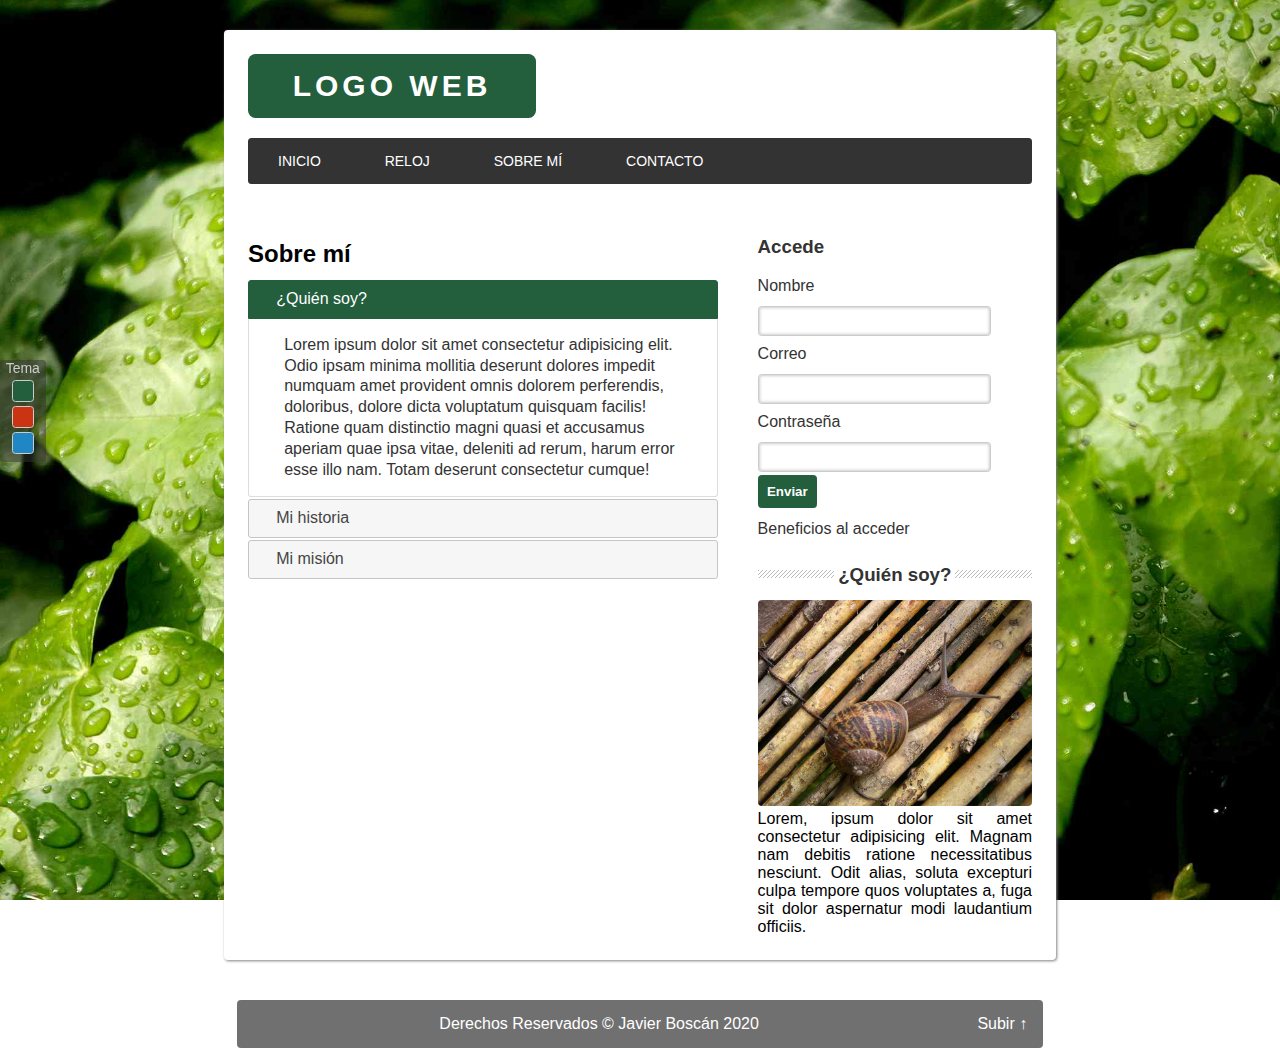
==== about.html @ 223efd1e "creacion de las paginas contact.html, about.html y reloj.html. Funcionalidades para cada una de ella" ====
<!DOCTYPE html>
<html lang="es">
<head>
    <meta charset="UTF-8">
    <meta name="viewport" content="width=device-width, initial-scale=1.0">
    <title>Sobre mí</title>
    <link rel="shortcut icon" href="img/favicon.png" type="image/x-icon">
    <link rel="stylesheet" href="js/jquery-ui/jquery-ui.min.css">
    <link rel="stylesheet" href="js/jquery-ui/jquery-ui.structure.min.css">
    <link rel="stylesheet" href="js/jquery-ui/jquery-ui.theme.min.css">
    <link rel="stylesheet" href="css/styles.css">
    <link rel="stylesheet" href="css/themes/theme-green.css" id="theme">
    <!-- JQuery -->
    <script type="text/javascript" src="js/jquery-3.5.1.min.js"></script>
    <script type="text/javascript" src="js/jquery-ui/jquery-ui.min.js"></script>
    <script type="text/javascript" src="js/login.js"></script>
    <script type="text/javascript" src="js/accordion.js"></script>
    <script type="text/javascript" src="js/main.js"></script>    
</head>
<body>
    <div id="select-theme">Tema
        <div id="theme-green"></div>
        <div id="theme-red"></div>
        <div id="theme-blue"></div>
    </div>
    <div id="container">
        <header id="header">
            <h1 class="logo">Logo Web</h1>
            <div class="clearfix"></div>
            <nav id="menu">
                <ul>
                    <li><a href="index.html">Inicio</a></li>
                    <li><a href="reloj.html">Reloj</a></li>
                    <li><a href="about.html">Sobre mí</a></li>
                    <li><a href="contact.html">Contacto</a></li>
                </ul>
            </nav>
        </header>

        <section id="content">
            <div id="container-accord">
                <h2>Sobre mí</h2>
                <div id="accordion">
                    <h3>¿Quién soy?</h3>
                    <div>
                        <p>
                            Lorem ipsum dolor sit amet consectetur adipisicing elit. Odio ipsam minima mollitia deserunt dolores impedit numquam amet provident omnis dolorem perferendis, doloribus, dolore dicta voluptatum quisquam facilis! Ratione quam distinctio magni quasi et accusamus aperiam quae ipsa vitae, deleniti ad rerum, harum error esse illo nam. Totam deserunt consectetur cumque!
                        </p>
                    </div>
                    <h3>Mi historia</h3>
                    <div>
                        <p>
                            Lorem ipsum dolor sit amet consectetur adipisicing elit. Odio ipsam minima mollitia deserunt dolores impedit numquam amet provident omnis dolorem perferendis, doloribus, dolore dicta voluptatum quisquam facilis! Ratione quam distinctio magni quasi et accusamus aperiam quae ipsa vitae, deleniti ad rerum, harum error esse illo nam. Totam deserunt consectetur cumque!
                        </p>
                    </div>
                    <h3>Mi misión</h3>
                    <div>
                        <p>
                            Lorem ipsum dolor sit amet consectetur adipisicing elit. Odio ipsam minima mollitia deserunt dolores impedit numquam amet provident omnis dolorem perferendis, doloribus, dolore dicta voluptatum quisquam facilis! Ratione quam distinctio magni quasi et accusamus aperiam quae ipsa vitae, deleniti ad rerum, harum error esse illo nam. Totam deserunt consectetur cumque!
                        </p>
                    </div>
                </div> 
            </div>            
                
            <aside class="sidebar">
                <div id="login">
                    <h3><span>Accede</span></h3>
                    <form action="">
                        <label for="name">Nombre</label>
                        <input type="text" name="name" id="name" required>
                        <label for="email">Correo</label>
                        <input type="email" name="email" required>
                        <label for="password">Contraseña</label>
                        <input type="password" name="password" required>
                        <input type="submit" value="Enviar">
                    </form>
                    <div id="modal">
                        <ul>
                            <li>Recibirás una notificación en tu correo cada vez que se publique un nuevo post</li>
                            <li>Podrás comentar y ofrecer tu opinión en cada post</li>
                            <li>Colocarle un voto positivo o negativo a los comentarios</li>
                        </ul>
                        <p>¿Qué esperas? ¡Únete al blog!</p>
                    </div>
                    <a href="#modal">Beneficios al acceder</a> <!-- CREA UN MODAL AL PULSAR CON LOS BENEFICIOS DE ACCEDER -->
                </div>

                <div class="about">
                    <h4 class="user-name"></h4>
                    <h3><span>¿Quién soy?</span></h3>
                    <img src="img/snail.jpg" alt="caracol">
                    <p>Lorem, ipsum dolor sit amet consectetur adipisicing elit. Magnam nam debitis ratione necessitatibus nesciunt. Odit alias, soluta excepturi culpa tempore quos voluptates a, fuga sit dolor aspernatur modi laudantium officiis.</p>
                </div>
            </aside>
            <div class="clearfix"></div>
        </section>
    </div>
    <footer class="footer">
        Derechos Reservados &copy; Javier Boscán 2020
        <a href="#" class="go-up">Subir ↑</a>
    </footer>    
</body>
</html>
---- css/styles.css ----
:root {
  --white: #fff;
  --light: #ccc;
  --primaryColor: #235e3d;
  --secondaryColor: #ca3413;
  --tertiaryColor: #1f87c4;
  --primaryText: #333;
  --secondaryText: gray;
  --themes: rgba(51, 51, 51, .5);
  --footer: rgba(51, 51, 51, .7);
  --error: #b30404a9;
  --z-back: -10;
  --z-normal: 1;
  --z-tooltip: 10;
  --z-fixed: 100;
  --z-modal: 1000;
  --screenSmall: 320px;
  --screenMedium: 768px;
  --screenLarge: 992px;
  --screenExtralarge: 1200px;
}

* {
  margin: 0;
  padding: 0;
  box-sizing: border-box;
}

*:focus {
  outline: none;
}

a {
  text-decoration: none;
}

li {
  list-style: none;
}

#select-theme {
  width: 3.25em;
  height: 7.25em;
  top: 40%;
  position: fixed;
  background: var(--themes);
  color: var(--light);
  text-align: center;
  font-size: 0.875rem;
  border-radius: 0.25em;
}
#select-theme #theme-green, #select-theme #theme-red, #select-theme #theme-blue {
  width: 1.5625em;
  height: 1.5625em;
  margin: 0.3em auto;
  cursor: pointer;
  border-radius: 0.25em;
  border: 1px solid var(--light);
}
#select-theme #theme-green {
  background: var(--primaryColor);
}
#select-theme #theme-red {
  background: var(--secondaryColor);
}
#select-theme #theme-blue {
  background: var(--tertiaryColor);
}

body {
  font-family: "Helvetica", "Arial", sans-serif;
  font-size: 16px;
}

#container {
  width: 65vw;
  padding: 1.5rem;
  background: var(--white);
  margin: 1.875rem auto 0;
  border-radius: 0.25em;
  box-shadow: 1px 1px 3px var(--secondaryText);
}

.clearfix {
  float: none;
  clear: both;
}

#header .logo {
  width: 18rem;
  height: 4rem;
  float: left;
  line-height: 4rem;
  margin-bottom: 1.25rem;
  color: var(--white);
  font-family: "Verdana", "Arial", sans-serif;
  font-size: 1.875rem;
  letter-spacing: 0.25rem;
  border-radius: 0.25em;
  text-align: center;
  text-transform: uppercase;
}
#header #menu {
  width: 100%;
  margin-bottom: 1.25rem;
  background: var(--primaryText);
  border-radius: 0.25em;
  text-transform: uppercase;
  font-size: 0.875rem;
}
#header #menu ul {
  line-height: 2.875rem;
}
#header #menu ul li {
  display: inline-block;
  transition: all 0.3s;
}
#header #menu ul li a {
  display: block;
  color: var(--white);
  padding: 0 1.875rem;
}

#container .bx-wrapper,
#container .bx-viewport {
  box-sizing: content-box;
}

#content #container-accord {
  width: 60%;
  float: left;
  margin: 2.25rem 0;
}
#content #container-accord #accordion {
  margin: 0.75em 0 0;
}

#content #posts {
  width: 60%;
  float: left;
}
#content #posts .post {
  padding: 0.4rem;
}
#content #posts .post h2 {
  font-size: 1.875rem;
  color: var(--primaryText);
}
#content #posts .post .date {
  display: block;
  color: var(--secondaryText);
}
#content #posts .post p {
  margin: 1rem 0 0;
  line-height: 1.35em;
  text-align: justify;
  color: var(--primaryText);
}
#content #posts .post .read-more {
  display: inline-block;
  padding: 0.75rem;
  font-size: 0.9rem;
  color: var(--white);
  margin: 0.625rem 0 1.25rem;
  border-radius: 0.25em;
}
#content .sidebar {
  width: 35%;
  float: right;
}
#content .sidebar #login {
  margin: 2rem 0 1.25rem;
  color: var(--primaryText);
}
#content .sidebar #login #modal {
  display: none;
}
#content .sidebar #login a {
  display: inline-block;
  color: var(--primaryText);
}
#content .sidebar .about .user-name {
  display: block;
  text-align: center;
  color: var(--primaryText);
  font-size: 0.95rem;
}
#content .sidebar .about h3 {
  margin: 2rem 0 1.25rem;
  text-align: center;
  line-height: 0.6rem;
  color: var(--primaryText);
  background: url("../img/lines.png") repeat-x;
}
#content .sidebar .about h3 span {
  background: var(--white);
  padding: 0.25rem;
}
#content .sidebar .about img {
  width: 100%;
  border-radius: 0.25rem;
}
#content .sidebar .about p {
  font-size: 1rem;
  text-align: justify;
}

#content form {
  margin: 0.75em 0;
  line-height: 2rem;
}
#content form input[type=text],
#content form input[type=email],
#content form input[type=password],
#content form input[type=number],
#content form select,
#content form textarea {
  width: 85%;
  padding: 0.4rem;
  margin: 0.25rem 0 0.15rem;
  border: 1px solid var(--light);
  border-radius: 0.25em;
  box-shadow: 0 0 3px 1px var(--light) inset;
}
#content form input[type=submit] {
  padding: 0.625em;
  cursor: pointer;
  color: var(--white);
  font-weight: bold;
  border-radius: 0.25em;
  transition: all 0.3s;
}
#content form input[type=submit]:hover {
  transform: scale(0.95, 0.95);
}

#content #reloj {
  display: inline-block;
  margin: 1.5rem auto;
  font-size: 3rem;
  font-weight: bold;
  font-family: "Helvetica", "Arial", sans-serif;
  color: var(--primaryText);
  border: 0.25rem dashed var(--primaryText);
  border-radius: 0.25em;
  padding: 1rem;
}

#content #contact {
  color: var(--primaryText);
  font-size: 1.15rem;
  float: left;
  width: 60%;
}
#content #contact #contact-form {
  margin: 0.9rem 0 0;
}
#content #contact #contact-form #contact-name-error, #content #contact #contact-form #contact-lastname-error, #content #contact #contact-form #contact-email-error, #content #contact #contact-form #date-error, #content #contact #contact-form #age-error, #content #contact #contact-form #message-error {
  color: var(--error);
  border: none;
  box-shadow: none;
  font-size: 0.875rem;
}
#content #contact #contact-form .error {
  border: 1px solid var(--error);
  box-shadow: 0 0 3px 1px var(--error) inset;
}
#content #contact #contact-form label {
  display: block;
}
#content #contact #contact-form textarea {
  resize: none;
  height: 10rem;
}
#content #contact #contact-form input[type=submit] {
  display: inline-block;
  width: 85%;
  margin: 0.75rem 0;
}

.footer {
  width: 63vw;
  height: 3rem;
  margin: 2.5rem auto 0;
  line-height: 3rem;
  text-align: center;
  border-radius: 0.25em;
  color: var(--white);
  background: var(--footer);
}
.footer .go-up {
  color: var(--white);
  margin: 0 1em;
  float: right;
}

/*# sourceMappingURL=styles.css.map */
---- css/themes/theme-green.css ----
body {
    background     : url('/img/leafs.jpg') no-repeat fixed;
    background-size: cover;
}

#header .logo {
    background: var(--primaryColor);
}

#menu ul li:hover {
    background: var(--primaryColor);
}

#content #posts .post .read-more {
    background: var(--primaryColor);
}

form input[type="submit"] {
    background: var(--primaryColor);
    border    : 1px solid var(--primaryColor);
}

.sidebar .about #logout {
    margin-left: 1rem;
    color : var(--primaryColor);
}

.ui-state-active, .ui-widget-content .ui-state-active, .ui-widget-header .ui-state-active, a.ui-button:active, .ui-button:active, .ui-button.ui-state-active:hover {
    border: 1px solid var(--primaryColor);
    background: var(--primaryColor);
}
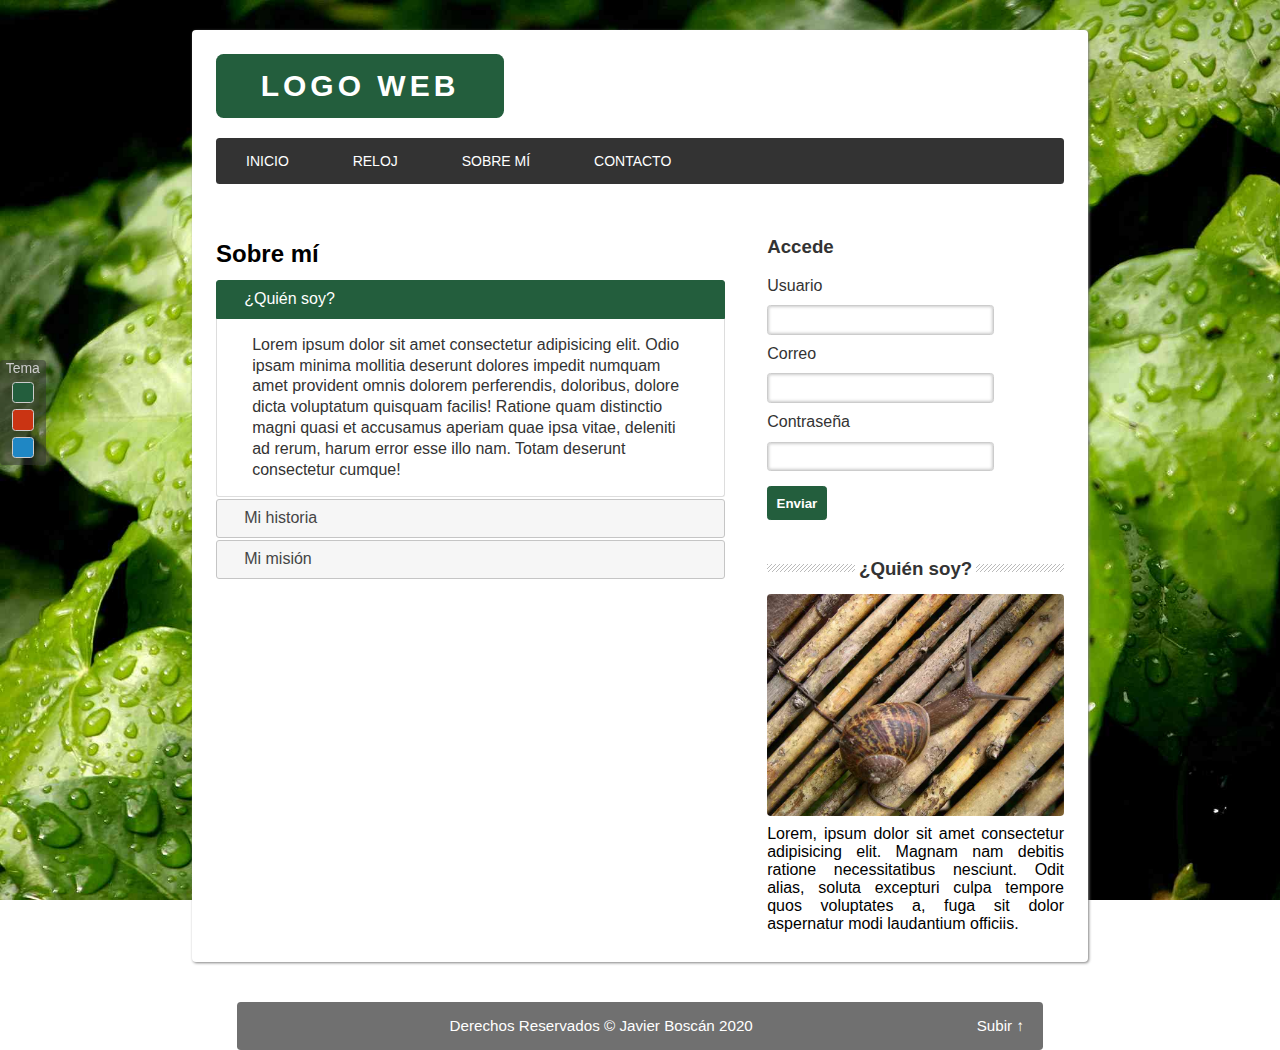
==== commit 819d368e: "Retoques finales e implementacion de responsive" ====
--- a/about.html
+++ b/about.html
@@ -65,8 +65,8 @@
             <aside class="sidebar">
                 <div id="login">
                     <h3><span>Accede</span></h3>
-                    <form action="">
-                        <label for="name">Nombre</label>
+                    <form>
+                        <label for="name">Usuario</label>
                         <input type="text" name="name" id="name" required>
                         <label for="email">Correo</label>
                         <input type="email" name="email" required>
@@ -74,15 +74,6 @@
                         <input type="password" name="password" required>
                         <input type="submit" value="Enviar">
                     </form>
-                    <div id="modal">
-                        <ul>
-                            <li>Recibirás una notificación en tu correo cada vez que se publique un nuevo post</li>
-                            <li>Podrás comentar y ofrecer tu opinión en cada post</li>
-                            <li>Colocarle un voto positivo o negativo a los comentarios</li>
-                        </ul>
-                        <p>¿Qué esperas? ¡Únete al blog!</p>
-                    </div>
-                    <a href="#modal">Beneficios al acceder</a> <!-- CREA UN MODAL AL PULSAR CON LOS BENEFICIOS DE ACCEDER -->
                 </div>
 
                 <div class="about">
--- a/css/styles.css
+++ b/css/styles.css
@@ -9,15 +9,6 @@
   --themes: rgba(51, 51, 51, .5);
   --footer: rgba(51, 51, 51, .7);
   --error: #b30404a9;
-  --z-back: -10;
-  --z-normal: 1;
-  --z-tooltip: 10;
-  --z-fixed: 100;
-  --z-modal: 1000;
-  --screenSmall: 320px;
-  --screenMedium: 768px;
-  --screenLarge: 992px;
-  --screenExtralarge: 1200px;
 }
 
 * {
@@ -39,20 +30,15 @@
 }
 
 #select-theme {
-  width: 3.25em;
-  height: 7.25em;
-  top: 40%;
-  position: fixed;
   background: var(--themes);
   color: var(--light);
-  text-align: center;
-  font-size: 0.875rem;
+  height: 7.5em;
+  text-align: center;
   border-radius: 0.25em;
 }
 #select-theme #theme-green, #select-theme #theme-red, #select-theme #theme-blue {
-  width: 1.5625em;
   height: 1.5625em;
-  margin: 0.3em auto;
+  margin: 0.4em auto;
   cursor: pointer;
   border-radius: 0.25em;
   border: 1px solid var(--light);
@@ -67,16 +53,34 @@
   background: var(--tertiaryColor);
 }
 
+@media (min-width: 320px) {
+  #select-theme {
+    width: 3em;
+    top: 0;
+    position: absolute;
+    font-size: 0.75rem;
+  }
+  #select-theme #theme-green, #select-theme #theme-red, #select-theme #theme-blue {
+    width: 2em;
+  }
+}
+@media (min-width: 992px) {
+  #select-theme {
+    width: 3.25em;
+    top: 40%;
+    position: fixed;
+    font-size: 0.875rem;
+  }
+  #select-theme #theme-green, #select-theme #theme-red, #select-theme #theme-blue {
+    width: 1.5625em;
+  }
+}
 body {
   font-family: "Helvetica", "Arial", sans-serif;
-  font-size: 16px;
 }
 
 #container {
-  width: 65vw;
-  padding: 1.5rem;
   background: var(--white);
-  margin: 1.875rem auto 0;
   border-radius: 0.25em;
   box-shadow: 1px 1px 3px var(--secondaryText);
 }
@@ -86,15 +90,33 @@
   clear: both;
 }
 
+@media (min-width: 320px) {
+  body {
+    font-size: 14px;
+  }
+
+  #container {
+    width: 90vw;
+    padding: 1rem;
+    margin: 1rem auto 0;
+  }
+}
+@media (min-width: 992px) {
+  body {
+    font-size: 16px;
+  }
+}
+@media (min-width: 1200px) {
+  #container {
+    width: 70vw;
+    padding: 1.5rem;
+    margin: 1.875rem auto 0;
+  }
+}
 #header .logo {
-  width: 18rem;
-  height: 4rem;
   float: left;
-  line-height: 4rem;
-  margin-bottom: 1.25rem;
   color: var(--white);
   font-family: "Verdana", "Arial", sans-serif;
-  font-size: 1.875rem;
   letter-spacing: 0.25rem;
   border-radius: 0.25em;
   text-align: center;
@@ -102,14 +124,9 @@
 }
 #header #menu {
   width: 100%;
-  margin-bottom: 1.25rem;
   background: var(--primaryText);
   border-radius: 0.25em;
   text-transform: uppercase;
-  font-size: 0.875rem;
-}
-#header #menu ul {
-  line-height: 2.875rem;
 }
 #header #menu ul li {
   display: inline-block;
@@ -118,25 +135,75 @@
 #header #menu ul li a {
   display: block;
   color: var(--white);
-  padding: 0 1.875rem;
-}
-
+}
+
+@media (min-width: 320px) {
+  #header .logo {
+    width: 100%;
+    margin-bottom: 1rem;
+    height: 3rem;
+    line-height: 3rem;
+    font-size: 1.5rem;
+  }
+  #header #menu {
+    margin-bottom: 1rem;
+    font-size: 0.75rem;
+  }
+  #header #menu ul {
+    line-height: 1rem;
+    text-align: center;
+  }
+  #header #menu ul li a {
+    padding: 0.75rem;
+  }
+}
+@media (min-width: 992px) {
+  #header .logo {
+    width: 18rem;
+    height: 4rem;
+    line-height: 4rem;
+    margin-bottom: 1.25rem;
+    font-size: 1.875rem;
+  }
+  #header #menu {
+    margin-bottom: 1.25rem;
+    font-size: 0.875rem;
+  }
+  #header #menu ul {
+    line-height: 2.875rem;
+    text-align: start;
+  }
+  #header #menu ul li a {
+    padding: 0 1.875rem;
+  }
+}
 #container .bx-wrapper,
 #container .bx-viewport {
   box-sizing: content-box;
 }
 
 #content #container-accord {
-  width: 60%;
   float: left;
   margin: 2.25rem 0;
 }
 #content #container-accord #accordion {
   margin: 0.75em 0 0;
 }
-
+#content #container-accord #accordion .ui-widget-content, #content #container-accord #accordion .ui-accordion-content-active {
+  height: auto !important;
+}
+
+@media (min-width: 320px) {
+  #content #container-accord {
+    width: 100%;
+  }
+}
+@media (min-width: 992px) {
+  #content #container-accord {
+    width: 60%;
+  }
+}
 #content #posts {
-  width: 60%;
   float: left;
 }
 #content #posts .post {
@@ -157,7 +224,6 @@
   color: var(--primaryText);
 }
 #content #posts .post .read-more {
-  display: inline-block;
   padding: 0.75rem;
   font-size: 0.9rem;
   color: var(--white);
@@ -165,15 +231,10 @@
   border-radius: 0.25em;
 }
 #content .sidebar {
-  width: 35%;
   float: right;
 }
 #content .sidebar #login {
-  margin: 2rem 0 1.25rem;
-  color: var(--primaryText);
-}
-#content .sidebar #login #modal {
-  display: none;
+  color: var(--primaryText);
 }
 #content .sidebar #login a {
   display: inline-block;
@@ -201,10 +262,58 @@
   border-radius: 0.25rem;
 }
 #content .sidebar .about p {
-  font-size: 1rem;
   text-align: justify;
 }
 
+@media (min-width: 320px) {
+  #content #posts {
+    width: 100%;
+  }
+  #content #posts .post p {
+    line-height: 1.5em;
+  }
+  #content #posts .post .read-more {
+    display: block;
+    text-align: center;
+  }
+  #content .sidebar {
+    width: 100%;
+  }
+  #content .sidebar #login {
+    margin: 2rem auto 1.25rem;
+    width: 90%;
+  }
+  #content .sidebar #login a {
+    display: inline-block;
+  }
+  #content .sidebar #login label {
+    display: block;
+  }
+  #content .sidebar .about img {
+    width: 100%;
+    border-radius: 0.25rem;
+  }
+  #content .sidebar .about p {
+    margin: 0.3em 0;
+  }
+}
+@media (min-width: 992px) {
+  #content #posts {
+    width: 60%;
+  }
+  #content #posts .post .read-more {
+    display: inline-block;
+  }
+  #content .sidebar {
+    width: 35%;
+  }
+  #content .sidebar #login {
+    margin: 2rem 0 1.25rem;
+  }
+  #content .sidebar .about p {
+    font-size: 1rem;
+  }
+}
 #content form {
   margin: 0.75em 0;
   line-height: 2rem;
@@ -217,7 +326,7 @@
 #content form textarea {
   width: 85%;
   padding: 0.4rem;
-  margin: 0.25rem 0 0.15rem;
+  margin: 0.2rem 0;
   border: 1px solid var(--light);
   border-radius: 0.25em;
   box-shadow: 0 0 3px 1px var(--light) inset;
@@ -228,16 +337,24 @@
   color: var(--white);
   font-weight: bold;
   border-radius: 0.25em;
+  margin: 0.75rem 0;
   transition: all 0.3s;
 }
 #content form input[type=submit]:hover {
   transform: scale(0.95, 0.95);
 }
 
-#content #reloj {
+#content .box {
+  text-align: center;
+  margin: 1.5rem auto;
+}
+#content .box h3 {
+  font-size: 1.5rem;
+  margin-bottom: 0.5rem;
+  color: var(--primaryText);
+}
+#content .box #reloj {
   display: inline-block;
-  margin: 1.5rem auto;
-  font-size: 3rem;
   font-weight: bold;
   font-family: "Helvetica", "Arial", sans-serif;
   color: var(--primaryText);
@@ -246,16 +363,35 @@
   padding: 1rem;
 }
 
+@media (min-width: 320px) {
+  #content .box #reloj {
+    font-size: 2rem;
+  }
+}
+@media (min-width: 992px) {
+  .box {
+    width: 60%;
+    float: left;
+  }
+  .box #reloj {
+    font-size: 3rem;
+  }
+}
 #content #contact {
   color: var(--primaryText);
   font-size: 1.15rem;
   float: left;
-  width: 60%;
+  margin: 1.5rem 0;
 }
 #content #contact #contact-form {
   margin: 0.9rem 0 0;
 }
-#content #contact #contact-form #contact-name-error, #content #contact #contact-form #contact-lastname-error, #content #contact #contact-form #contact-email-error, #content #contact #contact-form #date-error, #content #contact #contact-form #age-error, #content #contact #contact-form #message-error {
+#content #contact #contact-form #contact-name-error,
+#content #contact #contact-form #contact-lastname-error,
+#content #contact #contact-form #contact-email-error,
+#content #contact #contact-form #date-error,
+#content #contact #contact-form #age-error,
+#content #contact #contact-form #message-error {
   color: var(--error);
   border: none;
   box-shadow: none;
@@ -267,6 +403,7 @@
 }
 #content #contact #contact-form label {
   display: block;
+  width: 85%;
 }
 #content #contact #contact-form textarea {
   resize: none;
@@ -275,11 +412,24 @@
 #content #contact #contact-form input[type=submit] {
   display: inline-block;
   width: 85%;
-  margin: 0.75rem 0;
-}
-
+}
+
+@media (min-width: 320px) {
+  #content #contact {
+    width: 100%;
+    text-align: center;
+  }
+  #content #contact label {
+    text-align: start;
+    margin: 0 auto;
+  }
+}
+@media (min-width: 992px) {
+  #content #contact {
+    width: 60%;
+  }
+}
 .footer {
-  width: 63vw;
   height: 3rem;
   margin: 2.5rem auto 0;
   line-height: 3rem;
@@ -290,8 +440,28 @@
 }
 .footer .go-up {
   color: var(--white);
-  margin: 0 1em;
   float: right;
 }
 
+@media (min-width: 320px) {
+  .footer {
+    width: 90vw;
+    padding: 0 0.25rem;
+    text-align: center;
+    font-size: 0.75rem;
+  }
+  .footer .go-up {
+    margin: 0 0.25rem;
+  }
+}
+@media (min-width: 768px) {
+  .footer {
+    width: 63vw;
+    font-size: 0.95rem;
+  }
+  .footer .go-up {
+    margin: 0 1em;
+  }
+}
+
 /*# sourceMappingURL=styles.css.map */
